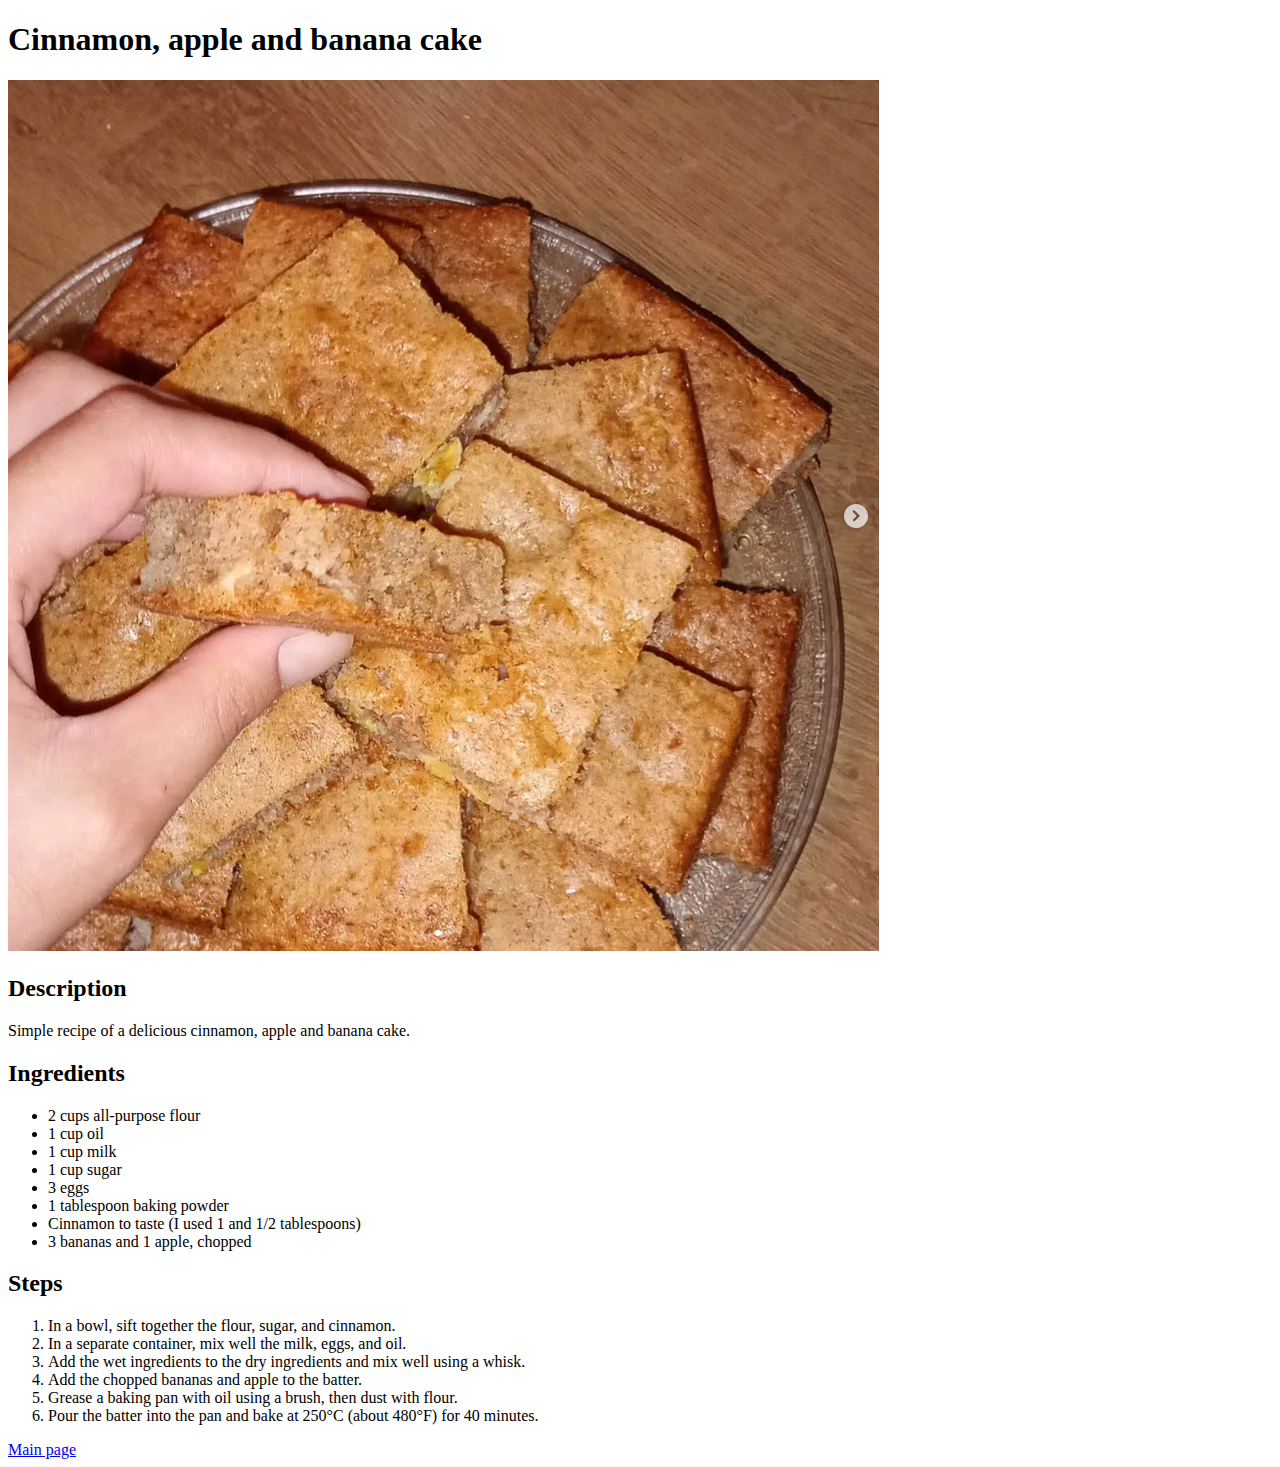
==== recipes/bananapple-cake.html @ 70d995f4 "feat: Create the page for bananapple cake recipe" ====
<!DOCTYPE html>
<html lang="en">
    <head>
        <meta charset="UTF-8">
        <title>Cinnamon, apple and banana cake</title>
    </head>

    <body>
        <h1>Cinnamon, apple and banana cake</h1>
        <img src="../img/bananapple-cake.png" alt="cinnamon, banana and apple cake">
        <h2>Description</h2>
        <p>Simple recipe of a delicious cinnamon, apple and banana cake.</p>
        <h2>Ingredients</h2>
        <ul>
            <li>2 cups all-purpose flour</li>
            <li>1 cup oil</li>
            <li>1 cup milk</li>
            <li>1 cup sugar</li>
            <li>3 eggs</li>
            <li>1 tablespoon baking powder</li>
            <li>Cinnamon to taste (I used 1 and 1/2 tablespoons)</li>
            <li>3 bananas and 1 apple, chopped</li>
        </ul>
        <h2>Steps</h2>
        <ol>
            <li>In a bowl, sift together the flour, sugar, and cinnamon.</li>
            <li>In a separate container, mix well the milk, eggs, and oil.</li>
            <li>Add the wet ingredients to the dry ingredients and mix well using a whisk.</li>
            <li>Add the chopped bananas and apple to the batter.</li>
            <li>Grease a baking pan with oil using a brush, then dust with flour.</li>
            <li>Pour the batter into the pan and bake at 250°C (about 480°F) for 40 minutes.</li>
        </ol>
        <footer>
            <a href="../index.html">Main page</a>
        </footer>
    </body>
</html>
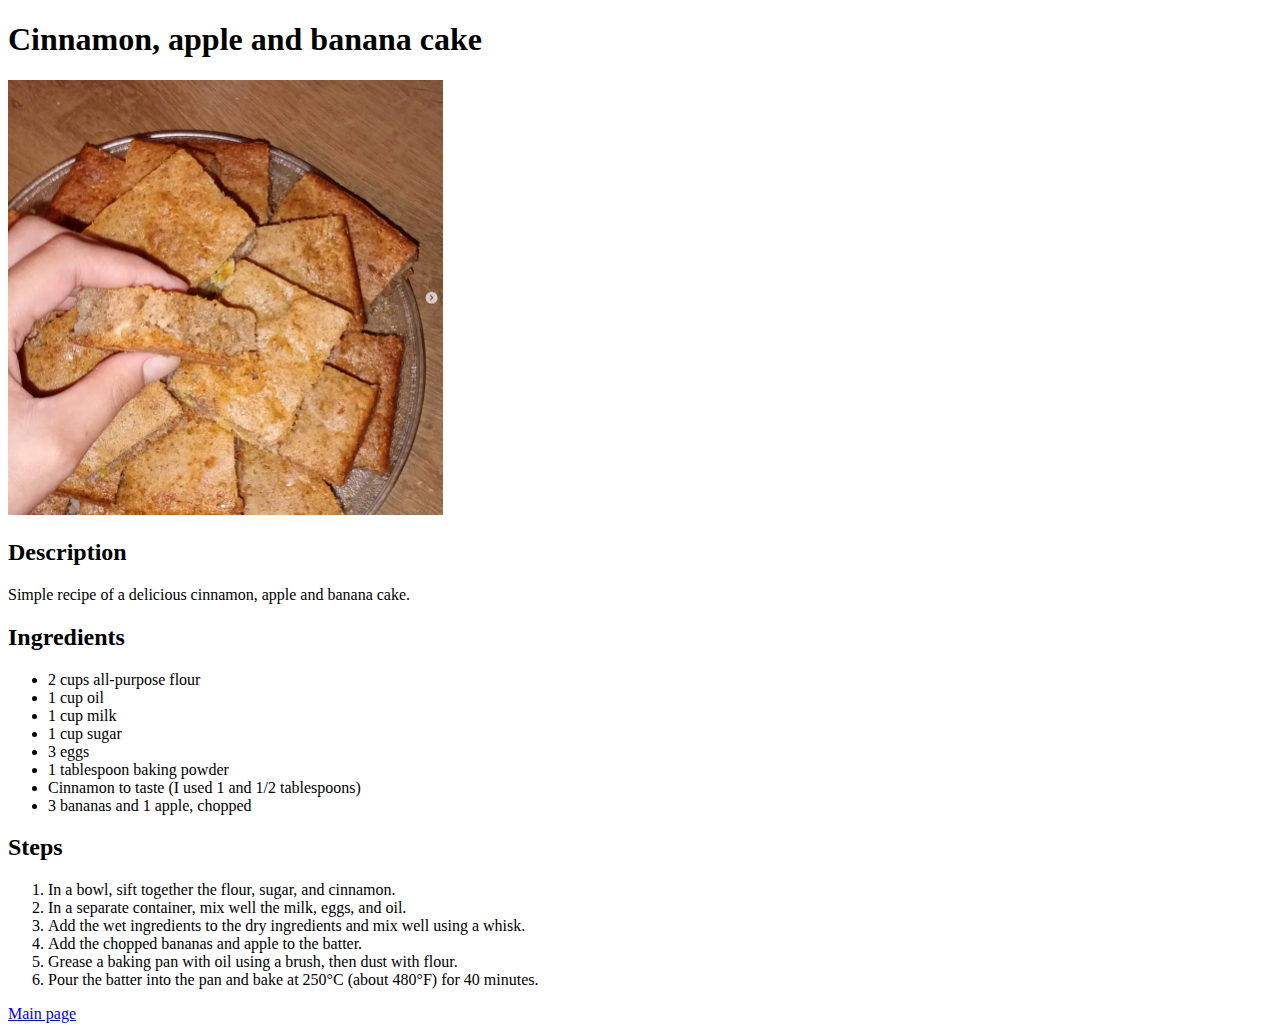
==== commit 9979de81: "style: Crop the size of image in half" ====
--- a/recipes/bananapple-cake.html
+++ b/recipes/bananapple-cake.html
@@ -7,7 +7,7 @@
 
     <body>
         <h1>Cinnamon, apple and banana cake</h1>
-        <img src="../img/bananapple-cake.png" alt="cinnamon, banana and apple cake">
+        <img src="../img/bananapple-cake.png" alt="cinnamon, banana and apple cake" width="435" height="435">
         <h2>Description</h2>
         <p>Simple recipe of a delicious cinnamon, apple and banana cake.</p>
         <h2>Ingredients</h2>
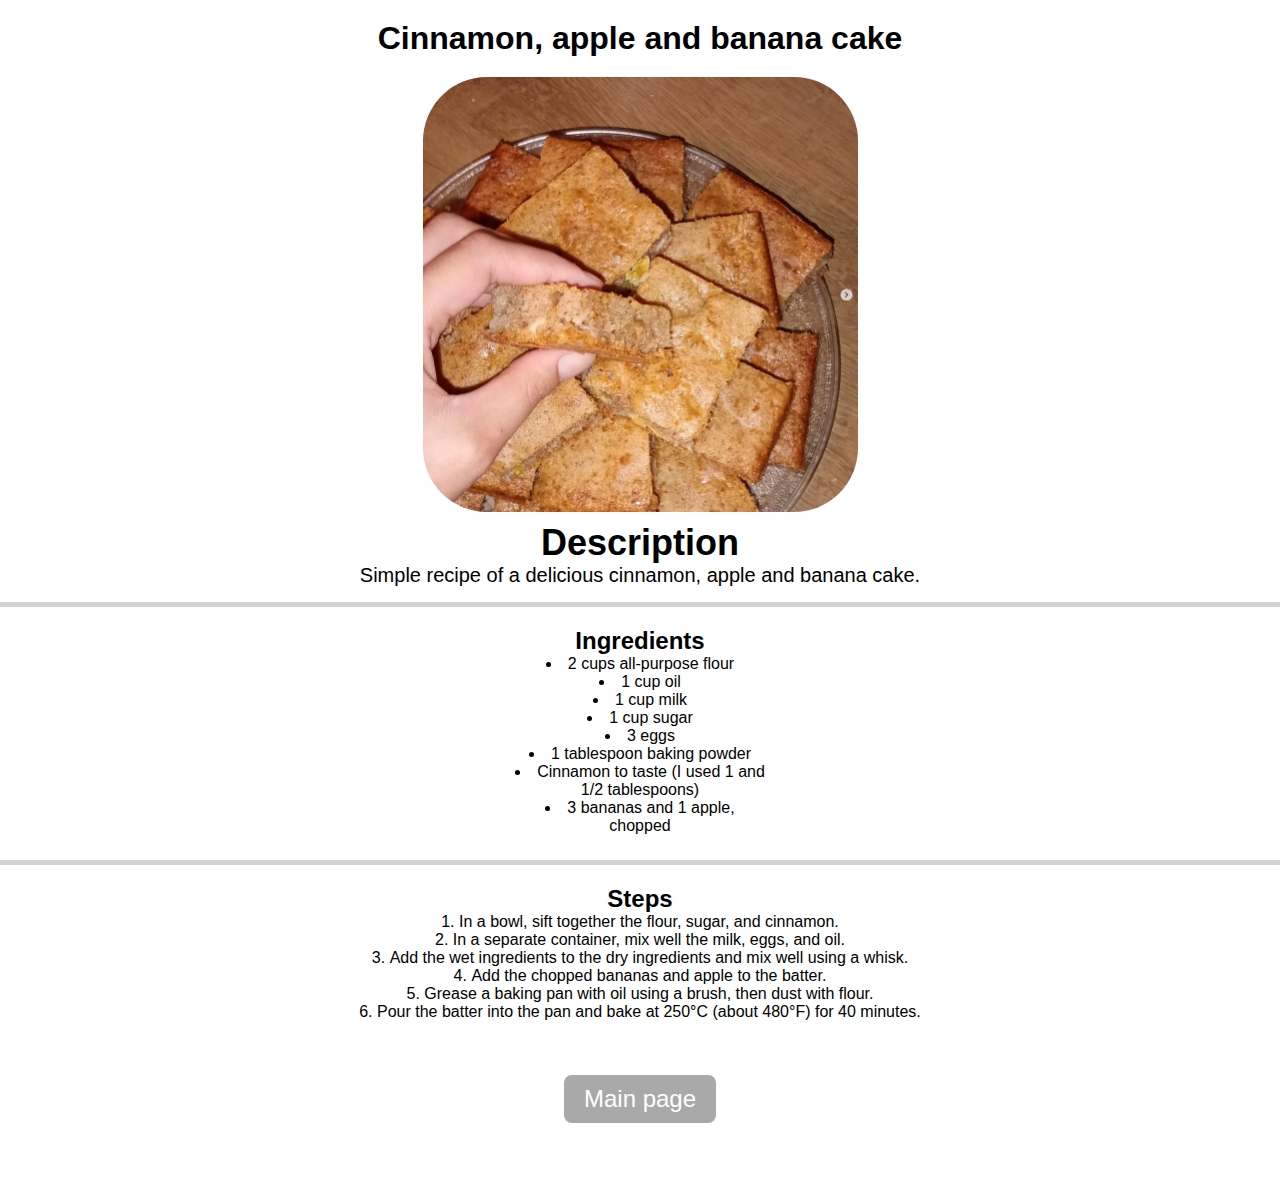
==== commit 769f3ab6: "feat: add divs and button to index and recipes pages" ====
--- a/recipes/bananapple-cake.html
+++ b/recipes/bananapple-cake.html
@@ -3,35 +3,46 @@
     <head>
         <meta charset="UTF-8">
         <title>Cinnamon, apple and banana cake</title>
+        <link rel="stylesheet" href="style.css">
     </head>
 
     <body>
         <h1>Cinnamon, apple and banana cake</h1>
-        <img src="../img/bananapple-cake.png" alt="cinnamon, banana and apple cake" width="435" height="435">
-        <h2>Description</h2>
-        <p>Simple recipe of a delicious cinnamon, apple and banana cake.</p>
-        <h2>Ingredients</h2>
-        <ul>
-            <li>2 cups all-purpose flour</li>
-            <li>1 cup oil</li>
-            <li>1 cup milk</li>
-            <li>1 cup sugar</li>
-            <li>3 eggs</li>
-            <li>1 tablespoon baking powder</li>
-            <li>Cinnamon to taste (I used 1 and 1/2 tablespoons)</li>
-            <li>3 bananas and 1 apple, chopped</li>
-        </ul>
-        <h2>Steps</h2>
-        <ol>
-            <li>In a bowl, sift together the flour, sugar, and cinnamon.</li>
-            <li>In a separate container, mix well the milk, eggs, and oil.</li>
-            <li>Add the wet ingredients to the dry ingredients and mix well using a whisk.</li>
-            <li>Add the chopped bananas and apple to the batter.</li>
-            <li>Grease a baking pan with oil using a brush, then dust with flour.</li>
-            <li>Pour the batter into the pan and bake at 250°C (about 480°F) for 40 minutes.</li>
-        </ol>
-        <footer>
-            <a href="../index.html">Main page</a>
-        </footer>
+        <div class="image-div">
+            <img src="../img/bananapple-cake.png" alt="cinnamon, banana and apple cake" width="435" height="435">
+        </div>
+        <div id="desc">
+            <h2>Description</h2>
+            <p>Simple recipe of a delicious cinnamon, apple and banana cake.</p>
+        </div>
+        <div class="line"></div>
+        <div id="ingr">
+            <h2>Ingredients</h2>
+            <ul>
+                <li>2 cups all-purpose flour</li>
+                <li>1 cup oil</li>
+                <li>1 cup milk</li>
+                <li>1 cup sugar</li>
+                <li>3 eggs</li>
+                <li>1 tablespoon baking powder</li>
+                <li>Cinnamon to taste (I used 1 and 1/2 tablespoons)</li>
+                <li>3 bananas and 1 apple, chopped</li>
+            </ul>
+        </div>
+        <div class="line"></div>
+        <div id="steps">
+            <h2>Steps</h2>
+            <ol>
+                <li>In a bowl, sift together the flour, sugar, and cinnamon.</li>
+                <li>In a separate container, mix well the milk, eggs, and oil.</li>
+                <li>Add the wet ingredients to the dry ingredients and mix well using a whisk.</li>
+                <li>Add the chopped bananas and apple to the batter.</li>
+                <li>Grease a baking pan with oil using a brush, then dust with flour.</li>
+                <li>Pour the batter into the pan and bake at 250°C (about 480°F) for 40 minutes.</li>
+            </ol>
+        </div>
+        <div class="button-div">
+            <a href="../index.html" class="button-class">Main page</a>
+        </div>
     </body>
 </html>--- a/recipes/style.css
+++ b/recipes/style.css
@@ -0,0 +1,72 @@
+*{
+    padding: 0;
+    margin: 0;
+    box-sizing: border-box;
+    font-family: 'Segoe UI', Tahoma, Geneva, Verdana, sans-serif;
+}
+
+h1{
+    text-align: center;
+    margin: 20px auto;
+}
+
+.image-div{
+    text-align: center;
+}
+
+.image-div img{
+    display: block;
+    margin: 0 auto;
+    border-radius: 64px;
+}
+
+#desc{
+    text-align: center;
+    font-size: 24px;
+    margin: 10px;
+}
+
+#desc p{
+    font-size: 20px;
+}
+
+#ingr,
+#steps{
+    list-style-position: inside;
+    margin: 20px auto;
+    text-align: center;
+    font-size: 16px;
+}
+
+#ingr{
+    width: 250px;
+}
+
+#steps{
+    width: 750px;
+}
+
+.line{
+    width: auto;
+    height: 10px;
+    border-bottom: 5px solid lightgray;
+}
+
+.button-div{
+    margin: 50px auto;
+    text-align: center;
+}
+
+.button-class{
+    background-color:darkgray;
+    text-decoration: none;
+    color: white;
+    padding: 10px 20px;
+    text-align: center;
+    text-decoration: none;
+    display: inline-block;
+    font-size: 24px;
+    margin: 4px 2px;
+    cursor: pointer;
+    border-radius: 8px;
+}